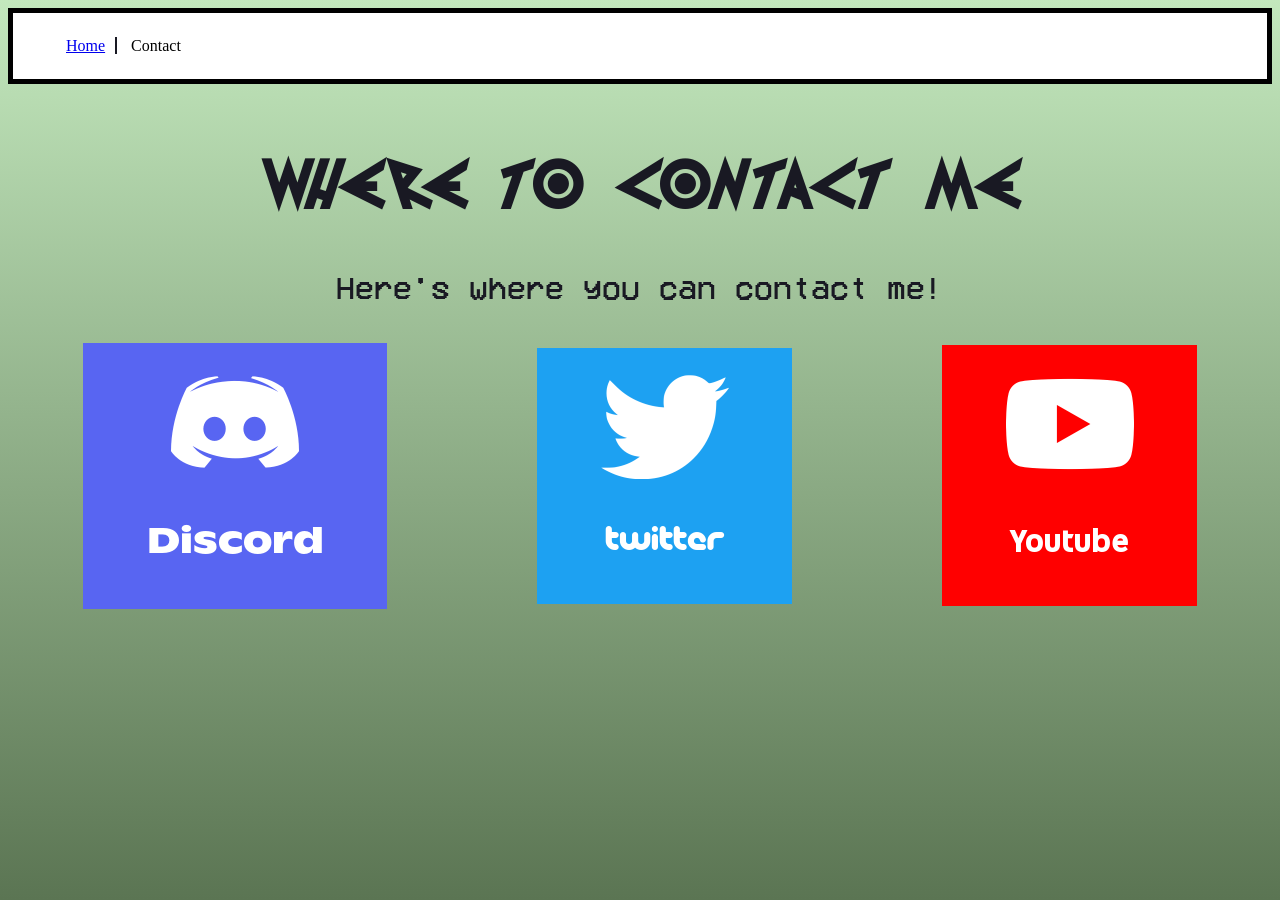
==== contact.html @ 85212903 "new pages n stuff" ====
<!DOCTYPE html>
<html>
    <head>
        <title>Welcome to the homepage!</title>
        <link rel="stylesheet" href="default.css">
    </head>
    <body>
        <nav>
            <ul>
                <li><a href="index.html">Home</a></li>
                <li class="selected">Contact</li>
            </ul>
        </nav>
        <h1>Where to contact me</h1>
        <p>Here's where you can contact me!</p>
        <div class="contact-container">
            <a href="https://discord.gg/j5r4PGDgXQ" class="button" id="discord">
                <img src="socials/discord-white-icon.png">
                <h2>Discord</h2>
            </a>
            <a href="https://twitter.com/shiberinu69" class="button" id="twitter">
                <img src="socials/twitter-512.png">
                <h2>Twitter</h2>
            </a>
            <a href="https://www.youtube.com/@delgato939" class="button" id="youtube">
                <img src="socials/youtube-app-white-icon.png">
                <h2>Youtube</h2>
            </a>
        </div>
    </body>
</html>
---- default.css ----
@font-face {
  font-family: VCR OSD Mono;
  src: url(VCR_OSD_MONO_1.001.ttf);
}
@font-face {
  font-family: Mojipon;
  src: url(MojiponDisplay-Regular.ttf);
}
@font-face {
  font-family: Old London;
  src: url(OldLondon.ttf);
}
@font-face {
  font-family: Dinopia;
  src: url(DinopiaRegular-mLrO9.otf);
}
@font-face {
  font-family: Ginto Nord;
  src: url(ABCGintoNord-Bold-Trial-BF651b7b7670e10.otf);
}
@font-face {
  font-family: Pico;
  src: url(PICOBLA_.TTF);
}
@font-face {
  font-family: Youtube Sans;
  src: url(youtube-sans-bold.ttf);
}
@font-face {
  font-family: Ft Vortex;
  src: url(FtVortex-G3ZDy.otf);
}
nav {
  border: black 5px solid;
  background-color: white;
  padding: 8px;
}
nav ul li {
  list-style-type: none;
  display: inline;
  margin: 5px;
  border-right: 2px #191923 solid;
  padding-right: 10px;
}
nav ul li:last-child {
  border-right: none;
}

html {
  background: #C3E8BD;
  background-image: linear-gradient(to bottom, #C3E8BD, #5B7553);
  height: 100%;
}

body h1 {
  color: #191923;
  font-family: Mojipon;
  text-align: center;
  font-size: 64px;
}
body p {
  color: #191923;
  font-family: VCR OSD Mono;
  text-align: center;
  font-size: 32px;
}

#container {
  display: flex;
  justify-content: space-evenly;
  width: 100%;
  align-items: center;
}

.button {
  background-color: #9DDBAD;
  border: none;
  color: white;
  padding: 15px 32px;
  text-align: center;
  text-decoration: none;
  display: inline-block;
  margin: 4px 2px;
  font-size: 24px;
  max-width: 256px;
  cursor: pointer;
}
.button img {
  min-width: 32px;
  max-width: 128px;
  display: block;
  margin: auto;
}

.button1 {
  background-color: #000055;
  font-family: Ft Vortex;
}
.button1 img {
  filter: invert(100);
}

.button2 {
  background-color: #a3855b;
  font-family: Old London;
}

.button3 {
  background-color: #7a450f;
  font-family: Dinopia;
}

#discord {
  background-color: #5865F2;
  font-family: Ginto Nord;
  padding: 15px 5%;
}

#twitter {
  background-color: #1DA1F2;
  font-family: Pico;
  padding: 15px 5%;
}

#youtube {
  background-color: red;
  font-family: Youtube Sans;
  padding: 15px 5%;
}

.contact-container {
  display: flex;
  align-items: center;
  justify-content: space-around;
}

@media screen and (max-width: 768px) {
  #container {
    flex-direction: column;
  }
}/*# sourceMappingURL=default.css.map */
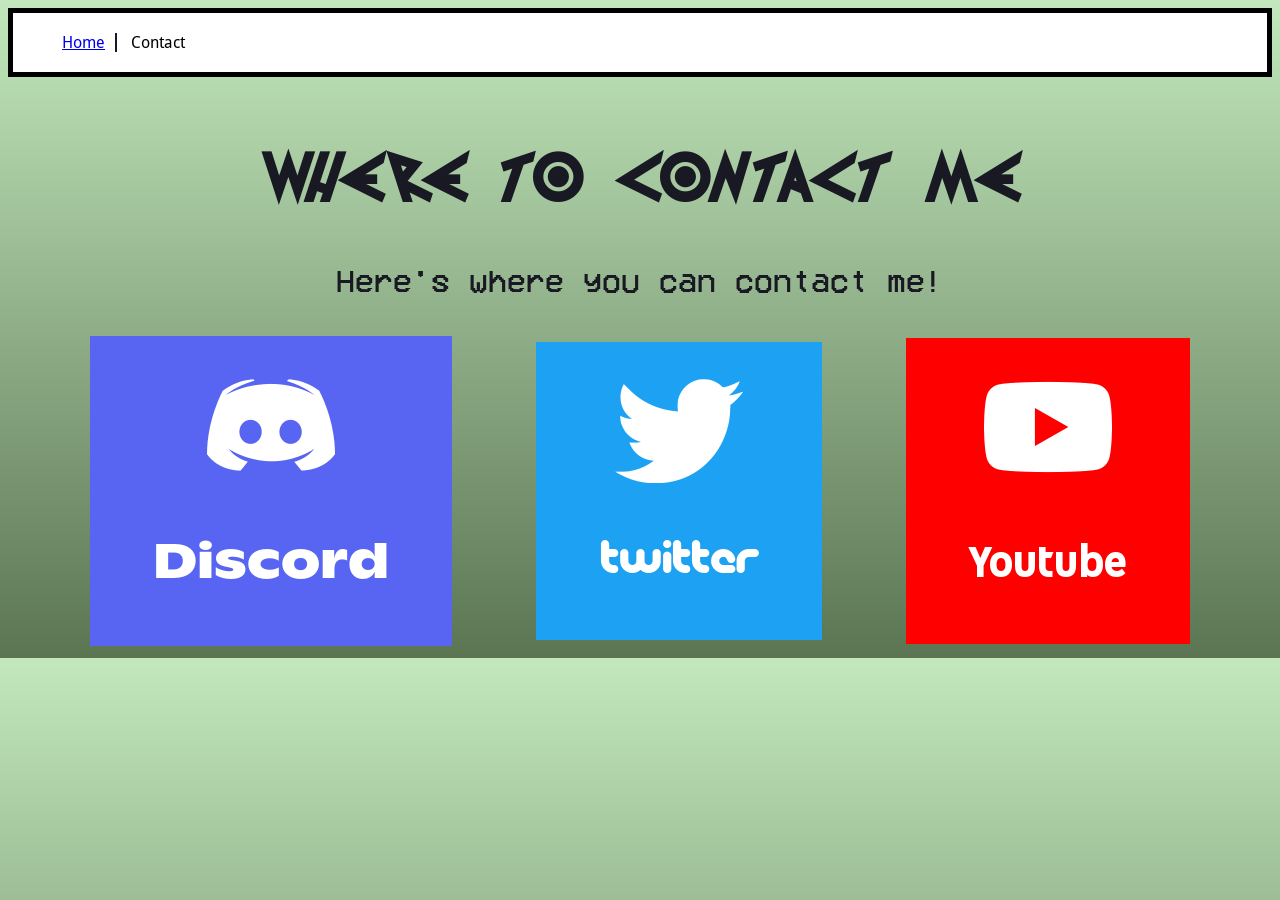
==== commit ec95996d: "fixed some responsive design and added more fonts" ====
--- a/contact.html
+++ b/contact.html
@@ -3,6 +3,7 @@
     <head>
         <title>Welcome to the homepage!</title>
         <link rel="stylesheet" href="default.css">
+        <meta name="viewport" content="width=device-width, initial-scale=1.0">
     </head>
     <body>
         <nav>
@@ -12,8 +13,8 @@
             </ul>
         </nav>
         <h1>Where to contact me</h1>
-        <p>Here's where you can contact me!</p>
-        <div class="contact-container">
+        <p id="intro">Here's where you can contact me!</p>
+        <div class="container" id="contact-container">
             <a href="https://discord.gg/j5r4PGDgXQ" class="button" id="discord">
                 <img src="socials/discord-white-icon.png">
                 <h2>Discord</h2>
--- a/default.css
+++ b/default.css
@@ -27,13 +27,17 @@
   src: url(youtube-sans-bold.ttf);
 }
 @font-face {
-  font-family: Ft Vortex;
-  src: url(FtVortex-G3ZDy.otf);
+  font-family: Hare;
+  src: url(Hare-PKeLr.otf);
+}
+@font-face {
+  font-family: Droid Sans;
+  src: url(DroidSans.ttf);
 }
 nav {
   border: black 5px solid;
   background-color: white;
-  padding: 8px;
+  padding: 4px;
 }
 nav ul li {
   list-style-type: none;
@@ -41,6 +45,7 @@
   margin: 5px;
   border-right: 2px #191923 solid;
   padding-right: 10px;
+  font-family: "Droid Sans";
 }
 nav ul li:last-child {
   border-right: none;
@@ -49,23 +54,31 @@
 html {
   background: #C3E8BD;
   background-image: linear-gradient(to bottom, #C3E8BD, #5B7553);
-  height: 100%;
+  height: auto;
 }
 
-body h1 {
+h1 {
   color: #191923;
   font-family: Mojipon;
   text-align: center;
-  font-size: 64px;
+  font-size: 5vw;
 }
-body p {
+
+p#intro {
   color: #191923;
   font-family: VCR OSD Mono;
   text-align: center;
-  font-size: 32px;
+  font-size: 2.5vw;
 }
 
-#container {
+h2 {
+  color: #191923;
+  font-family: Mojipon;
+  text-align: center;
+  font-size: 48px;
+}
+
+.container {
   display: flex;
   justify-content: space-evenly;
   width: 100%;
@@ -75,6 +88,11 @@
 .button {
   background-color: #9DDBAD;
   border: none;
+}
+.button h2 {
+  color: white;
+}
+.button {
   color: white;
   padding: 15px 32px;
   text-align: center;
@@ -89,42 +107,57 @@
   min-width: 32px;
   max-width: 128px;
   display: block;
-  margin: auto;
+  margin: 10px auto;
 }
 
-.button1 {
-  background-color: #000055;
-  font-family: Ft Vortex;
-}
-.button1 img {
-  filter: invert(100);
+#asc2026 {
+  background-color: #804795;
+  font-family: Hare;
 }
 
-.button2 {
+#afc2025 {
   background-color: #a3855b;
   font-family: Old London;
 }
 
-.button3 {
+#afc2024 {
   background-color: #7a450f;
   font-family: Dinopia;
 }
 
+#acronymify {
+  background-color: #ffffff;
+  color: #191923;
+  font-family: VCR OSD Mono;
+}
+
 #discord {
   background-color: #5865F2;
+}
+#discord h2 {
   font-family: Ginto Nord;
+}
+#discord {
   padding: 15px 5%;
 }
 
 #twitter {
   background-color: #1DA1F2;
+}
+#twitter h2 {
   font-family: Pico;
+}
+#twitter {
   padding: 15px 5%;
 }
 
 #youtube {
   background-color: red;
+}
+#youtube h2 {
   font-family: Youtube Sans;
+}
+#youtube {
   padding: 15px 5%;
 }
 
@@ -135,7 +168,13 @@
 }
 
 @media screen and (max-width: 768px) {
-  #container {
+  h1 {
+    font-size: 10vw;
+  }
+  p#intro {
+    font-size: 7vw;
+  }
+  .container {
     flex-direction: column;
   }
 }/*# sourceMappingURL=default.css.map */
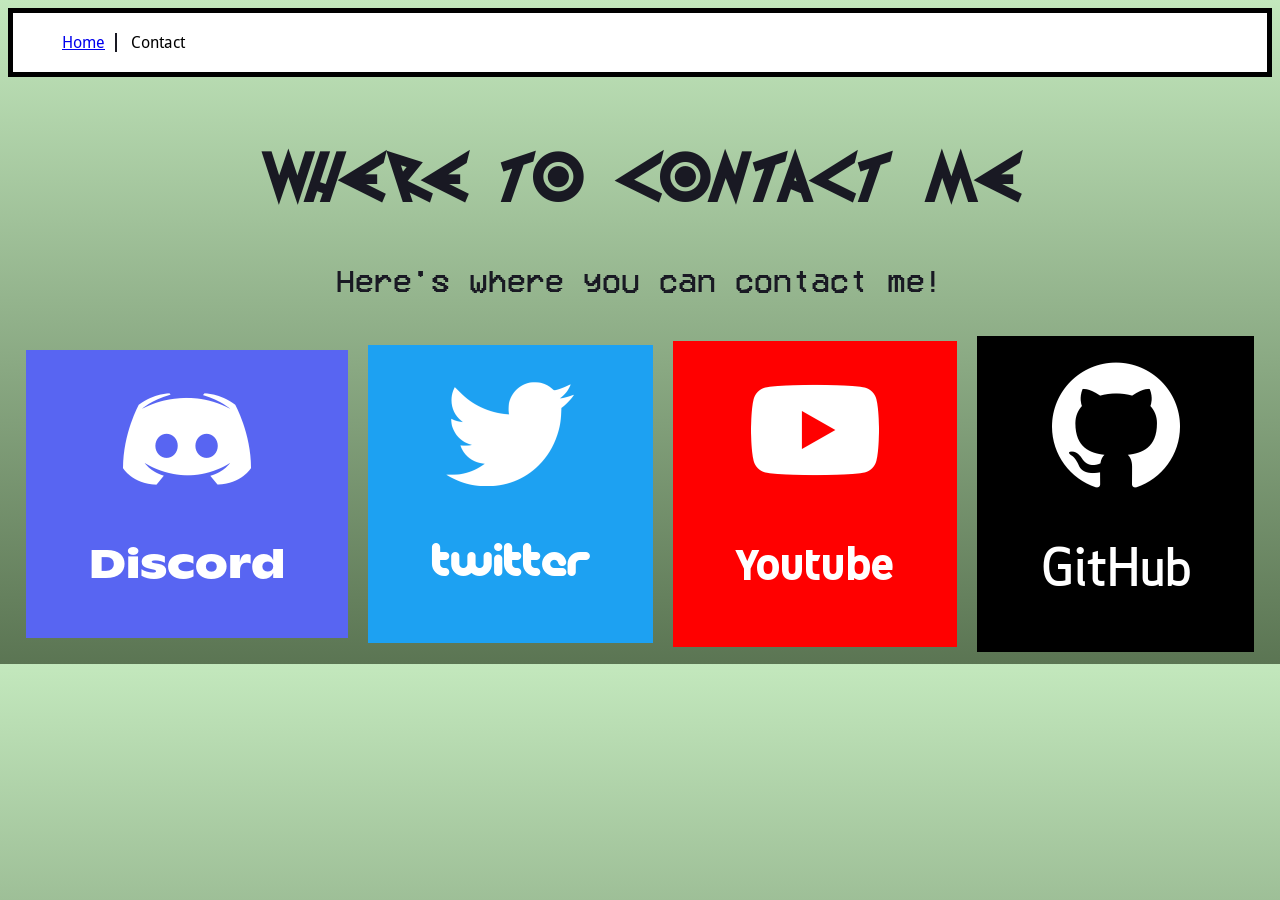
==== commit 9bf336cd: "added github" ====
--- a/contact.html
+++ b/contact.html
@@ -27,6 +27,10 @@
                 <img src="socials/youtube-app-white-icon.png">
                 <h2>Youtube</h2>
             </a>
+            <a href="https://github.com/elsillygato" class="button" id="github">
+                <img src="socials/github-white-icon.png">
+                <h2>GitHub</h2>
+            </a>
         </div>
     </body>
 </html>
--- a/default.css
+++ b/default.css
@@ -33,6 +33,10 @@
 @font-face {
   font-family: Droid Sans;
   src: url(DroidSans.ttf);
+}
+@font-face {
+  font-family: Apex Sans;
+  src: url(ApexSansBook.woff);
 }
 nav {
   border: black 5px solid;
@@ -136,6 +140,7 @@
 }
 #discord h2 {
   font-family: Ginto Nord;
+  font-size: 2.5rem;
 }
 #discord {
   padding: 15px 5%;
@@ -161,6 +166,16 @@
   padding: 15px 5%;
 }
 
+#github {
+  background-color: black;
+}
+#github h2 {
+  font-family: Apex Sans;
+}
+#github {
+  padding: 15px 5%;
+}
+
 .contact-container {
   display: flex;
   align-items: center;
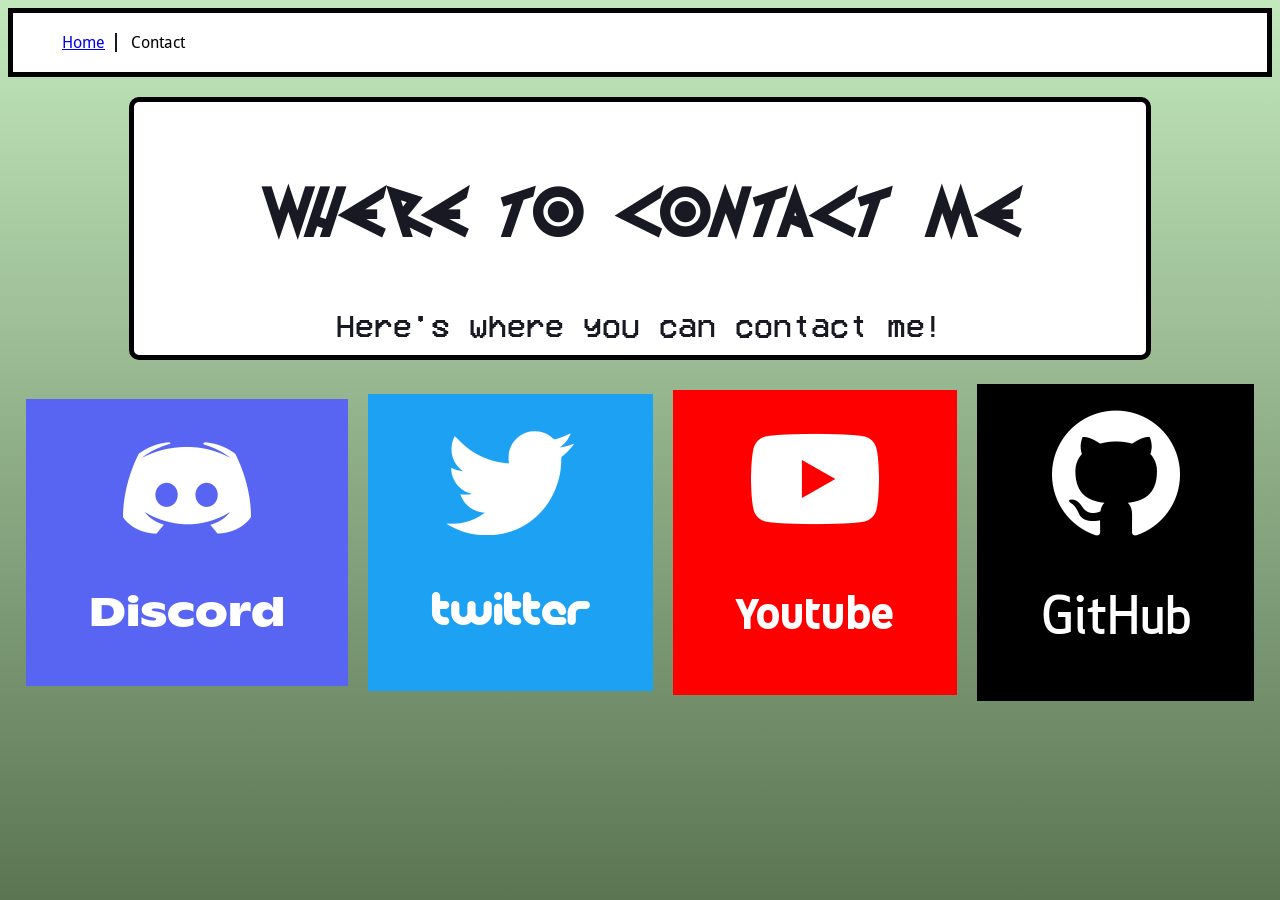
==== commit 133effdb: "added a proper intro and textboxes" ====
--- a/contact.html
+++ b/contact.html
@@ -12,8 +12,10 @@
                 <li class="selected">Contact</li>
             </ul>
         </nav>
-        <h1>Where to contact me</h1>
-        <p id="intro">Here's where you can contact me!</p>
+        <article class="textbox">
+            <h1>Where to contact me</h1>
+            <p id="intro-description">Here's where you can contact me!</p>
+        </article>
         <div class="container" id="contact-container">
             <a href="https://discord.gg/j5r4PGDgXQ" class="button" id="discord">
                 <img src="socials/discord-white-icon.png">
--- a/default.css
+++ b/default.css
@@ -58,28 +58,56 @@
 html {
   background: #C3E8BD;
   background-image: linear-gradient(to bottom, #C3E8BD, #5B7553);
+  background-attachment: fixed;
   height: auto;
 }
 
-h1 {
+h2 {
   color: #191923;
   font-family: Mojipon;
   text-align: center;
+  font-size: 48px;
+}
+
+.textbox {
+  background-color: white;
+  border: 5px solid black;
+  border-radius: 10px;
+  width: 80%;
+  margin: 20px auto;
+}
+.textbox h1 {
+  color: #191923;
+  font-family: Mojipon;
+  text-align: center;
   font-size: 5vw;
 }
-
-p#intro {
+.textbox h2 {
+  margin: 0;
+}
+.textbox p {
+  font-family: "Droid Sans";
+  font-size: 1.25rem;
+  margin: 10px 15px;
+}
+.textbox p#intro-description {
   color: #191923;
   font-family: VCR OSD Mono;
   text-align: center;
   font-size: 2.5vw;
 }
 
-h2 {
-  color: #191923;
-  font-family: Mojipon;
-  text-align: center;
-  font-size: 48px;
+#about-me {
+  padding: 20px;
+  display: flex;
+}
+
+img#profile-pic {
+  max-width: 150px;
+  max-height: 150px;
+  border-radius: 50%;
+  display: block;
+  margin: 20px auto;
 }
 
 .container {
@@ -183,11 +211,15 @@
 }
 
 @media screen and (max-width: 768px) {
-  h1 {
-    font-size: 10vw;
-  }
-  p#intro {
-    font-size: 7vw;
+  .textbox {
+    max-width: 100%;
+    margin: 10px auto;
+  }
+  .textbox h1 {
+    font-size: 8vw;
+  }
+  .textbox p#intro-description {
+    font-size: 4vw;
   }
   .container {
     flex-direction: column;
